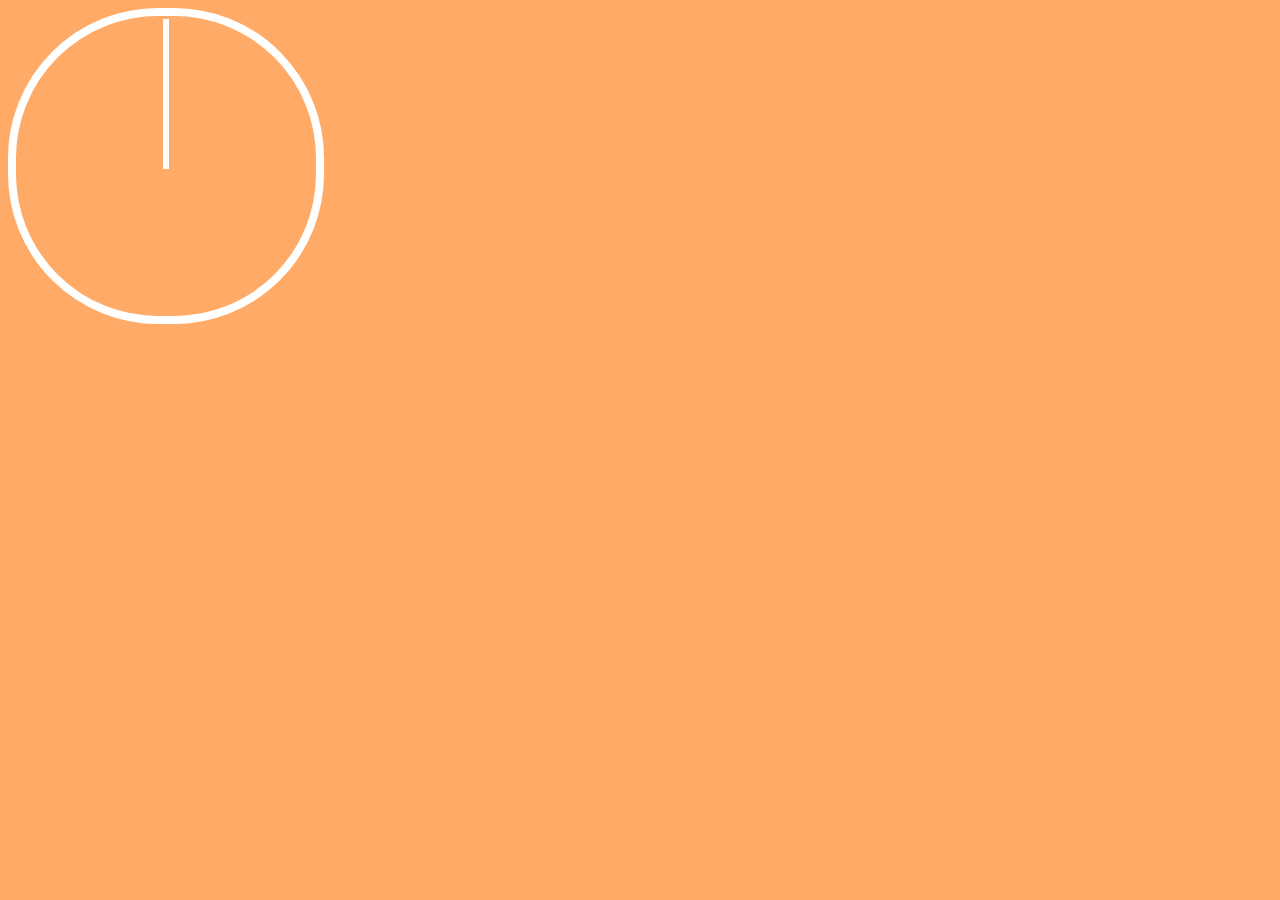
==== clock/index.html @ 88f7df0a "CSS/JS Clock" ====
<!DOCTYPE html>
<html>
  <head>
    <meta charset="utf-8">
    <title>Clock</title>
    <link rel="stylesheet" href="css/style.css">
  </head>
  <body>
    <div id="clock">
      <div id="clock-face">
        <div class="hand hand-hours"></div>
        <div class="hand hand-minutes"></div>
        <div class="hand hand-seconds"></div>
      </div>
    </div>
    <script src="js/script.js"></script>
  </body>
</html>
---- clock/css/style.css ----
body {
  background-color: #fa6;
}

#clock-face {
  width: 300px;
  height: 300px;
  border-radius: 150px;
  border: 8px solid #fff;
  position: relative;
}

.test {
  transform: rotate(5deg);
}

.hand {
  width:50%;
  height: 6px;
  background: #fff;
  top: 50%;
  position: absolute;
  transform-origin: 100%;
  transform: rotate(90deg);
}
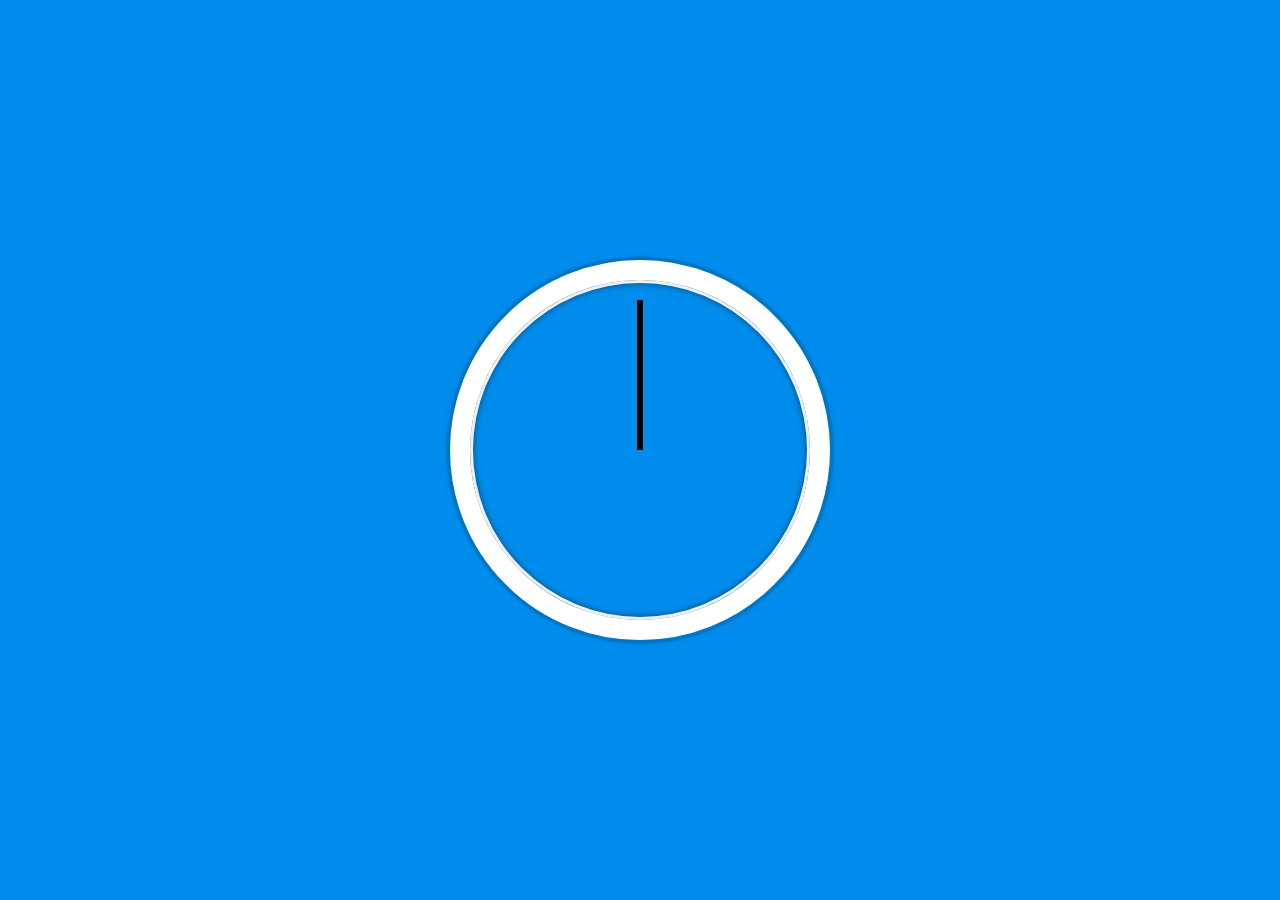
==== commit 3faf1a0c: "oojs version" ====
--- a/clock/index.html
+++ b/clock/index.html
@@ -1,18 +1,20 @@
 <!DOCTYPE html>
-<html>
-  <head>
-    <meta charset="utf-8">
-    <title>Clock</title>
-    <link rel="stylesheet" href="css/style.css">
-  </head>
-  <body>
-    <div id="clock">
-      <div id="clock-face">
-        <div class="hand hand-hours"></div>
-        <div class="hand hand-minutes"></div>
-        <div class="hand hand-seconds"></div>
+<html lang="en">
+<head>
+  <meta charset="UTF-8">
+  <title>JS + CSS Clock</title>
+  <link rel="stylesheet" href="css/style.css">
+</head>
+<body>
+
+    <div class="clock">
+      <div class="clock-face">
+        <div class="hand hour-hand"></div>
+        <div class="hand minute-hand"></div>
+        <div class="hand second-hand"></div>
       </div>
     </div>
-    <script src="js/script.js"></script>
-  </body>
+
+  <script src="js/script.js"></script>
+</body>
 </html>
--- a/clock/css/style.css
+++ b/clock/css/style.css
@@ -1,25 +1,54 @@
-body {
-  background-color: #fa6;
+html {
+  background:#018DED url(http://unsplash.it/1500/1000?image=881&blur=50);
+  background-size:cover;
+  font-family:'helvetica neue';
+  text-align: center;
+  font-size: 10px;
 }
 
-#clock-face {
-  width: 300px;
-  height: 300px;
-  border-radius: 150px;
-  border: 8px solid #fff;
-  position: relative;
+body {
+  margin: 0;
+  font-size: 2rem;
+  display:flex;
+  flex:1;
+  min-height: 100vh;
+  align-items: center;
 }
 
-.test {
-  transform: rotate(5deg);
+.clock {
+  width: 30rem;
+  height: 30rem;
+  border:20px solid white;
+  border-radius:50%;
+  margin:50px auto;
+  position: relative;
+  padding:2rem;
+  box-shadow:
+    0 0 0 4px rgba(0,0,0,0.1),
+    inset 0 0 0 3px #EFEFEF,
+    inset 0 0 10px black,
+    0 0 10px rgba(0,0,0,0.2);
+}
+
+.clock-face {
+  position: relative;
+  width: 100%;
+  height: 100%;
+  transform: translateY(-3px); /* account for the height of the clock hands */
 }
 
 .hand {
   width:50%;
-  height: 6px;
-  background: #fff;
-  top: 50%;
+  height:6px;
+  background:black;
   position: absolute;
+  top:50%;
+  transition: 0.05s;
+  transform: rotate(90deg);
   transform-origin: 100%;
-  transform: rotate(90deg);
+  transition-timing-function: cubic-bezier(1, 0.06, 0, 2.96);
 }
+
+.minute-hand {
+  background: red;
+}
